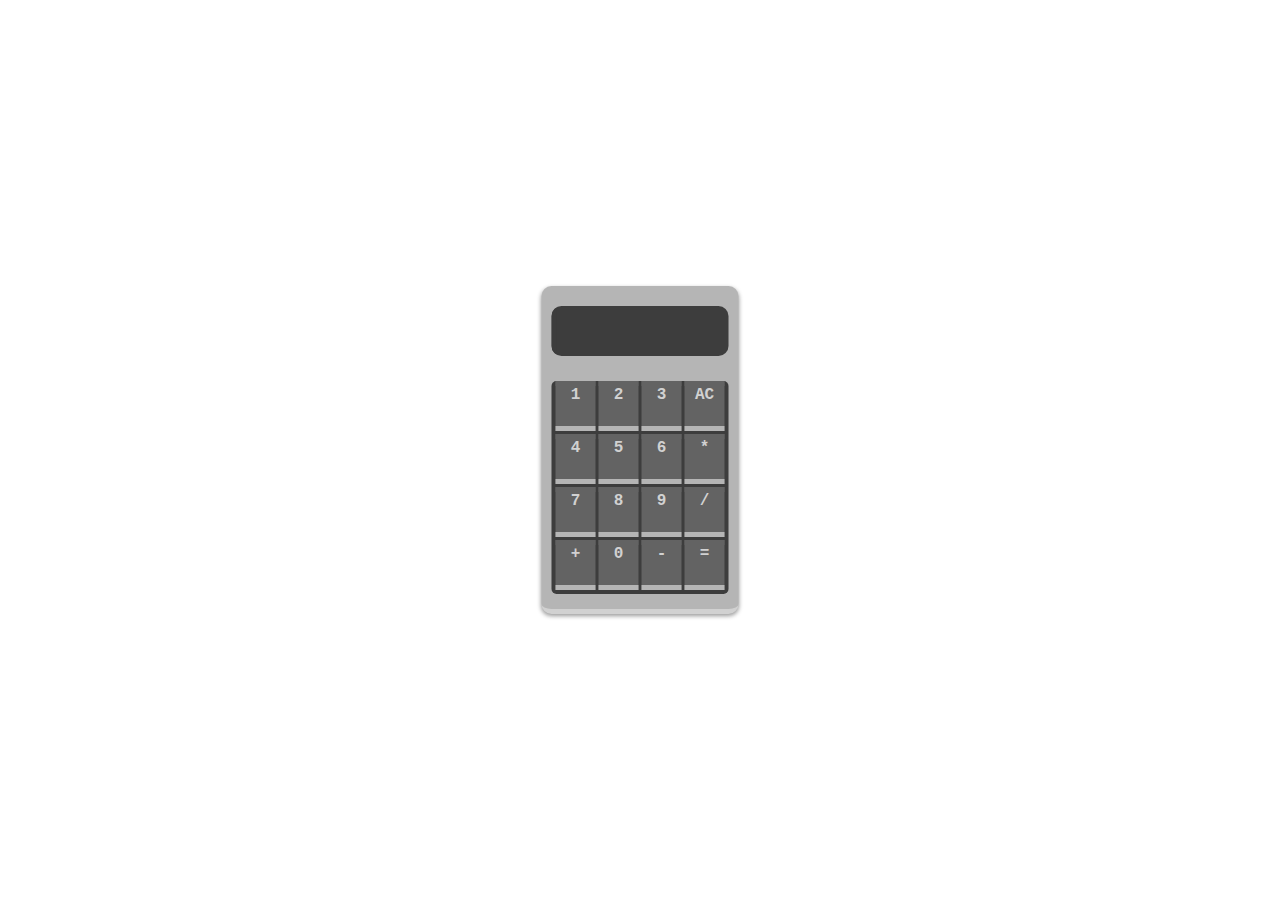
==== index.html @ 64c9ea02 "Initial commit" ====
<!DOCTYPE html>
<html lang="pt-br">
    <head>
        <meta charset="utf-8">
        <meta name="viewport" content="width=device-width">
        <title>Calculadora</title>
        <link rel="stylesheet" href="style.css">
    </head>
    <body>
        <div id="base">

            <div id="vidro">
                <div id="vidro2"></div>
                <p id="txt"></p>
                <p id="equaltxt"></p>
            </div>

            <div id="fundo">
                <div class="linha">
                    <div class="num" id="n1">1</div><div class="num numesq" id="n2">2</div><div class="num numdir" id="n3">3</div><div class="num" id="AC">AC</div>
                </div>

                <div class="linha linhacima">
                    <div class="num" id="n4">4</div><div class="num numesq" id="n5">5</div><div class="num numdir" id="n6">6</div><div class="num" id="multiply">*</div>
                </div>

                <div class="linha linhabaixo">
                    <div class="num" id="n7">7</div><div class="num numesq" id="n8">8</div><div class="num numdir" id="n9">9</div><div class="num" id="divide">/</div>
                </div>

                <div class="linha">
                    <div class="num" id="plus">+</div><div class="num numesq" id="n0">0</div><div class="num numdir" id="minus">-</div><div class="num" id="equal">=</div>
                </div> <!-- /linha -->
            </div> <!-- /fundo -->
        </div> <!-- /base -->
    </body>

    <script>
        
        const txt = document.querySelector('#txt');
        const n1 = document.querySelector('#n1');
        const n2 = document.querySelector('#n2');
        const n3 = document.querySelector('#n3');
        const AC = document.querySelector('#AC');
        const n4 = document.querySelector('#n4');
        const n5 = document.querySelector('#n5');
        const n6 = document.querySelector('#n6');
        const multiply = document.querySelector('#multiply');
        const n7 = document.querySelector('#n7');
        const n8 = document.querySelector('#n8');
        const n9 = document.querySelector('#n9');
        const divide = document.querySelector('#divide');
        const plus = document.querySelector('#plus');
        const n0 = document.querySelector('#n0');
        const minus = document.querySelector('#minus');
        const equal = document.querySelector('#equal');

        n1.addEventListener('click', clicar1);
        n2.addEventListener('click', clicar2);
        n3.addEventListener('click', clicar3);
        AC.addEventListener('click', clicarAC);
        n4.addEventListener('click', clicar4);
        n5.addEventListener('click', clicar5);
        n6.addEventListener('click', clicar6);
        multiply.addEventListener('click', clicarmultiply);
        n7.addEventListener('click', clicar7);
        n8.addEventListener('click', clicar8);
        n9.addEventListener('click', clicar9);
        divide.addEventListener('click', clicardivide);
        plus.addEventListener('click', clicarplus);
        n0.addEventListener('click', clicar0);
        minus.addEventListener('click', clicarminus);
        equal.addEventListener('mousedown', clicarequaldown);
        equal.addEventListener('mouseup', clicarequalup);

        var a;

        function clicar1() {
            txt.innerText += '1';
        }
        function clicar2() {
            txt.innerText += '2';
        }
        function clicar3() {
            txt.innerText += '3';
        }
        function clicarAC() {
            txt.innerText = ' ';
            window.a = 'a'
            window.b = 'a'
        }
        function clicar4() {
            txt.innerText += '4';
        }
        function clicar5() {
            txt.innerText += '5';
        }
        function clicar6() {
            txt.innerText += '6';
        }
        function clicarmultiply() {
            bgcolor = '#ff0000'
            if (isNaN(a)) {
            window.a = txt.innerText
            a = Number(a)
            txt.innerText = ' ';
            }
            else {
                window.b = txt.innerText
                b = Number(b)
                txt.innerText = a * b
                a = 'a'
                b = 'a'
            }
        }
        function clicar7() {
            txt.innerText += '7';
        }
        function clicar8() {
            txt.innerText += '8';
        }
        function clicar9() {
            txt.innerText += '9';
        }
        function clicardivide() {
            if (isNaN(a)) {
            window.a = txt.innerText
            a = Number(a)
            txt.innerText = ' ';
            }
            else {
                window.b = txt.innerText
                b = Number(b)
                txt.innerText = a / b
                a = 'a'
                b = 'a'
            }
        }
        function clicarplus() {
            if (isNaN(a)) {
            window.a = txt.innerText
            a = Number(a)
            txt.innerText = ' ';
            }
            else {
                window.b = txt.innerText
                b = Number(b)
                txt.innerText = a + b
                a = 'a'
                b = 'a'
            }
        }
        function clicar0() {
            txt.innerText += '0';
        }
        function clicarminus() {
            if (isNaN(a)) {
            window.a = txt.innerText
            a = Number(a)
            txt.innerText = ' ';
            }
            else {
                window.b = txt.innerText
                b = Number(b)
                txt.innerText = a - b
                a = 'a'
                b = 'a'
            }
        }
        function clicarequaldown() {
            txt.innerText = ' '
            document.querySelector('#equaltxt').innerText = 'o igual n faz ndkkk'
        }
        function clicarequalup() {
            txt.innerHTML = ' '
            document.querySelector('#equaltxt').innerText = ' '
        }
    </script>
</html>
---- style.css ----
@charset "utf-8";

:root {
    --cor00: #3d3d3d;
    --cor01: #636363;
    --cor02: #7D7D7D;
    --cor03: #9C9C9C;
    --cor04: #B5B5B5;
    --cor05: #D1D1D1;
}

* {
    padding: 0;
    margin: 0;
    border: 0;
    box-sizing: border-box;
    display: inline-block;
    font-family: 'Courier New', Courier, monospace;
}

head, script {
    display: none;
}

body {
    position: relative;
    height: 100vh;
    width: 100vw;
    background-color: white;
}

.num {
    width: 40px;
    height: 50px;
    text-align: center;
    font-weight: bold;
    background-color: var(--cor01);
    color: var(--cor05);
    border-top: 5px solid var(--cor01);
    border-bottom: 5px solid var(--cor04);
}

.numesq {
    margin-left: 3px;
    margin-right: 3px;
}

.numdir {
    margin-right: 3px;
}

.num:active {
    border-top: 5px solid var(--cor00);
    border-bottom: 5px solid var(--cor01);
}

.linha {
    width: 169px;
    height: 50px;
    background-color: var(--cor00);
}

.linhacima {
    margin-top: 3px;
    margin-bottom: 3px;
}

.linhabaixo {
    margin-bottom: 3px;
}

#base {
    position: absolute;
    top: 50%;
    left: 50%;
    transform: translate(-50%, -50%);
    width: 197px;
    height: 328px;
    background-color: var(--cor04);
    padding: 20px 10px 20px 10px;
    border-radius: 10px;
    border-bottom: 5px solid var(--cor05);
    box-shadow: 0px 2px 4px rgba(0, 0, 0, 0.4);
}

#vidro {
    position: relative;
    width: 177px;
    height: 50px;
    border-radius: 10px;
    background-color: var(--cor00);
    margin-bottom: 20px;
    overflow-x: scroll;
}

#vidro2 {
    position: absolute;
    left: 0;
    width: 5px;
    height: 50px;
    background-color: var(--cor00);
    border-radius: 10px 0px 0px 10px;
    z-index: 2;
}

#txt {
    position: absolute;
    right: 0;
    line-height: 50px;
    font-size: 1.3em;
    color: white;
    word-break: keep-all;
    z-index: 1;
}

#fundo {
    width: 177px;
    height: 213px;
    padding: 0px 4px 4px 4px;
    border-radius: 5px;
    background-color: var(--cor00);
}

#equaltxt {
    position: absolute;
    left: 10px;
    line-height: 50px;
    font-size: 1em;
    font-family: Arial, Helvetica, sans-serif;
    color: white;
    word-break: keep-all;
    z-index: 0;
}
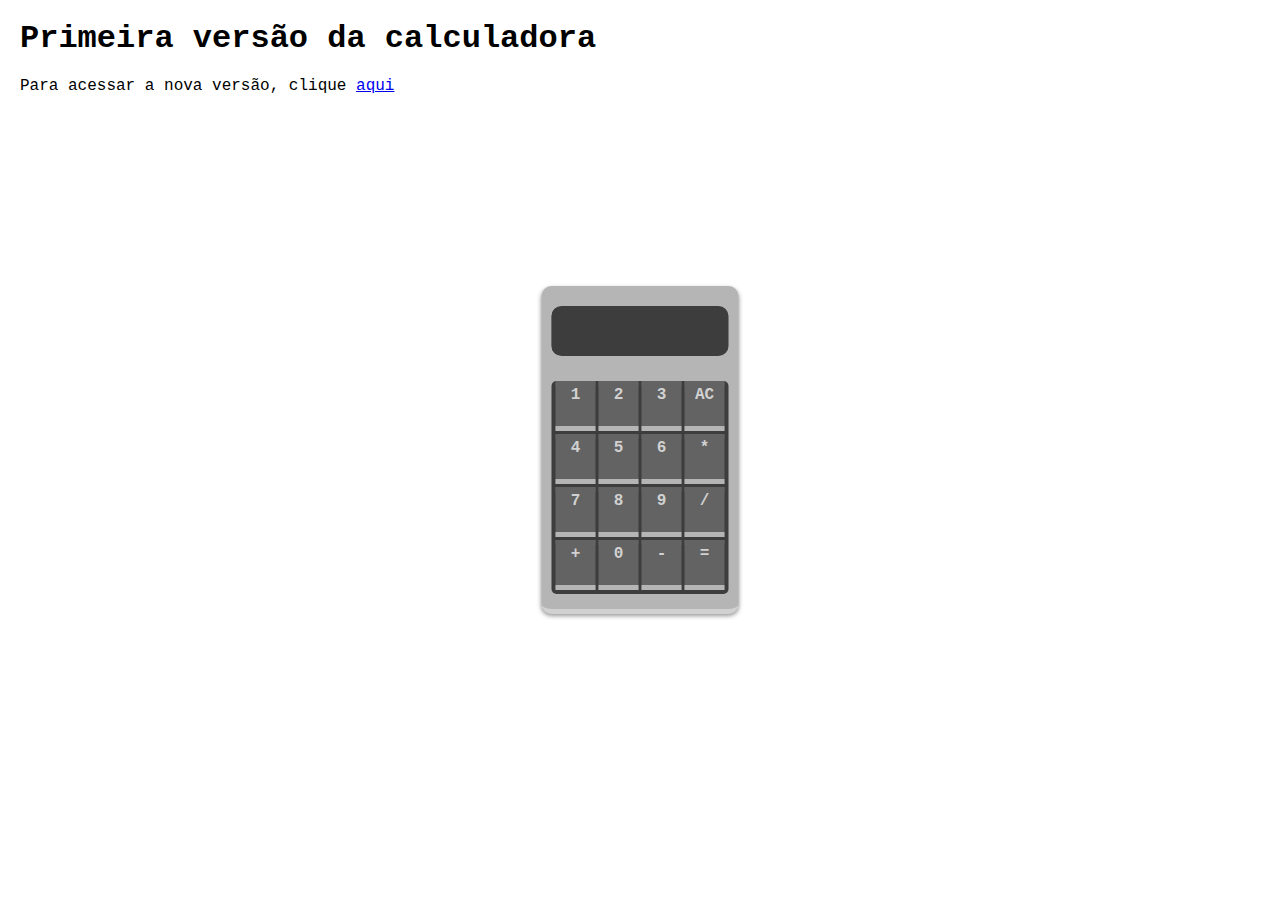
==== commit 9fb723cd: "Calculadora Finalizada" ====
--- a/index.html
+++ b/index.html
@@ -7,6 +7,9 @@
         <link rel="stylesheet" href="style.css">
     </head>
     <body>
+        <h1 style="display:block; padding: 20px;">Primeira versão da calculadora</h1>
+        <p style="padding: 0px 20px 20px 20px;">Para acessar a nova versão, clique <a href="calculadoraV2.html" rel="next" target="_self">aqui</a></p>
+
         <div id="base">
 
             <div id="vidro">
@@ -72,6 +75,8 @@
         minus.addEventListener('click', clicarminus);
         equal.addEventListener('mousedown', clicarequaldown);
         equal.addEventListener('mouseup', clicarequalup);
+        equal.addEventListener('touchstart', touchstart);
+        equal.addEventListener('touchend', touchend);
 
         var a;
 
@@ -175,5 +180,13 @@
             txt.innerHTML = ' '
             document.querySelector('#equaltxt').innerText = ' '
         }
+        function touchstart() {
+            txt.innerText = ' '
+            document.querySelector('#equaltxt').innerText = 'o igual n faz ndkkk'
+        }
+        function touchend() {
+            txt.innerHTML = ' '
+            document.querySelector('#equaltxt').innerText = ' '
+        }
     </script>
 </html>--- a/style.css
+++ b/style.css
@@ -27,46 +27,6 @@
     height: 100vh;
     width: 100vw;
     background-color: white;
-}
-
-.num {
-    width: 40px;
-    height: 50px;
-    text-align: center;
-    font-weight: bold;
-    background-color: var(--cor01);
-    color: var(--cor05);
-    border-top: 5px solid var(--cor01);
-    border-bottom: 5px solid var(--cor04);
-}
-
-.numesq {
-    margin-left: 3px;
-    margin-right: 3px;
-}
-
-.numdir {
-    margin-right: 3px;
-}
-
-.num:active {
-    border-top: 5px solid var(--cor00);
-    border-bottom: 5px solid var(--cor01);
-}
-
-.linha {
-    width: 169px;
-    height: 50px;
-    background-color: var(--cor00);
-}
-
-.linhacima {
-    margin-top: 3px;
-    margin-bottom: 3px;
-}
-
-.linhabaixo {
-    margin-bottom: 3px;
 }
 
 #base {
@@ -121,6 +81,47 @@
     background-color: var(--cor00);
 }
 
+.linha {
+    width: 169px;
+    height: 50px;
+    background-color: var(--cor00);
+}
+
+.linhacima {
+    margin-top: 3px;
+    margin-bottom: 3px;
+}
+
+.linhabaixo {
+    margin-bottom: 3px;
+}
+
+.num {
+    position: relative;
+    width: 40px;
+    height: 50px;
+    text-align: center;
+    font-weight: bold;
+    background-color: var(--cor01);
+    color: var(--cor05);
+    border-top: 5px solid var(--cor01);
+    border-bottom: 5px solid var(--cor04);
+}
+
+.numesq {
+    margin-left: 3px;
+    margin-right: 3px;
+}
+
+.numdir {
+    margin-right: 3px;
+}
+
+.num:active {
+    border-top: 5px solid var(--cor00);
+    border-bottom: 5px solid var(--cor01);
+}
+
 #equaltxt {
     position: absolute;
     left: 10px;
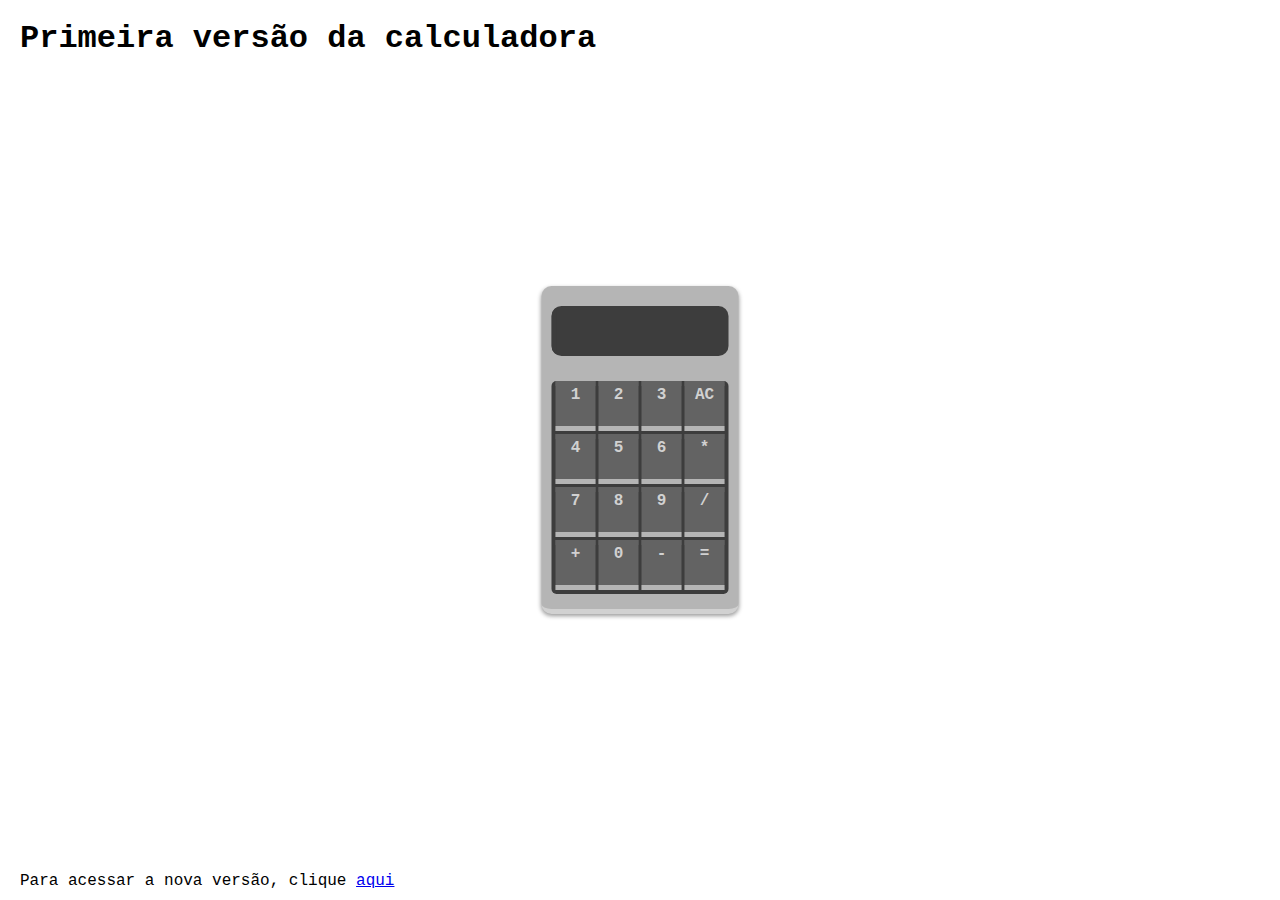
==== commit 29fedf70: "Correção posicionamento de texto" ====
--- a/index.html
+++ b/index.html
@@ -8,7 +8,7 @@
     </head>
     <body>
         <h1 style="display:block; padding: 20px;">Primeira versão da calculadora</h1>
-        <p style="padding: 0px 20px 20px 20px;">Para acessar a nova versão, clique <a href="calculadoraV2.html" rel="next" target="_self">aqui</a></p>
+        <p style="position:absolute; bottom: 0; left: 0; padding-bottom:10px; padding-left: 20px;">Para acessar a nova versão, clique <a href="calculadoraV2.html" rel="next" target="_self">aqui</a></p>
 
         <div id="base">
 
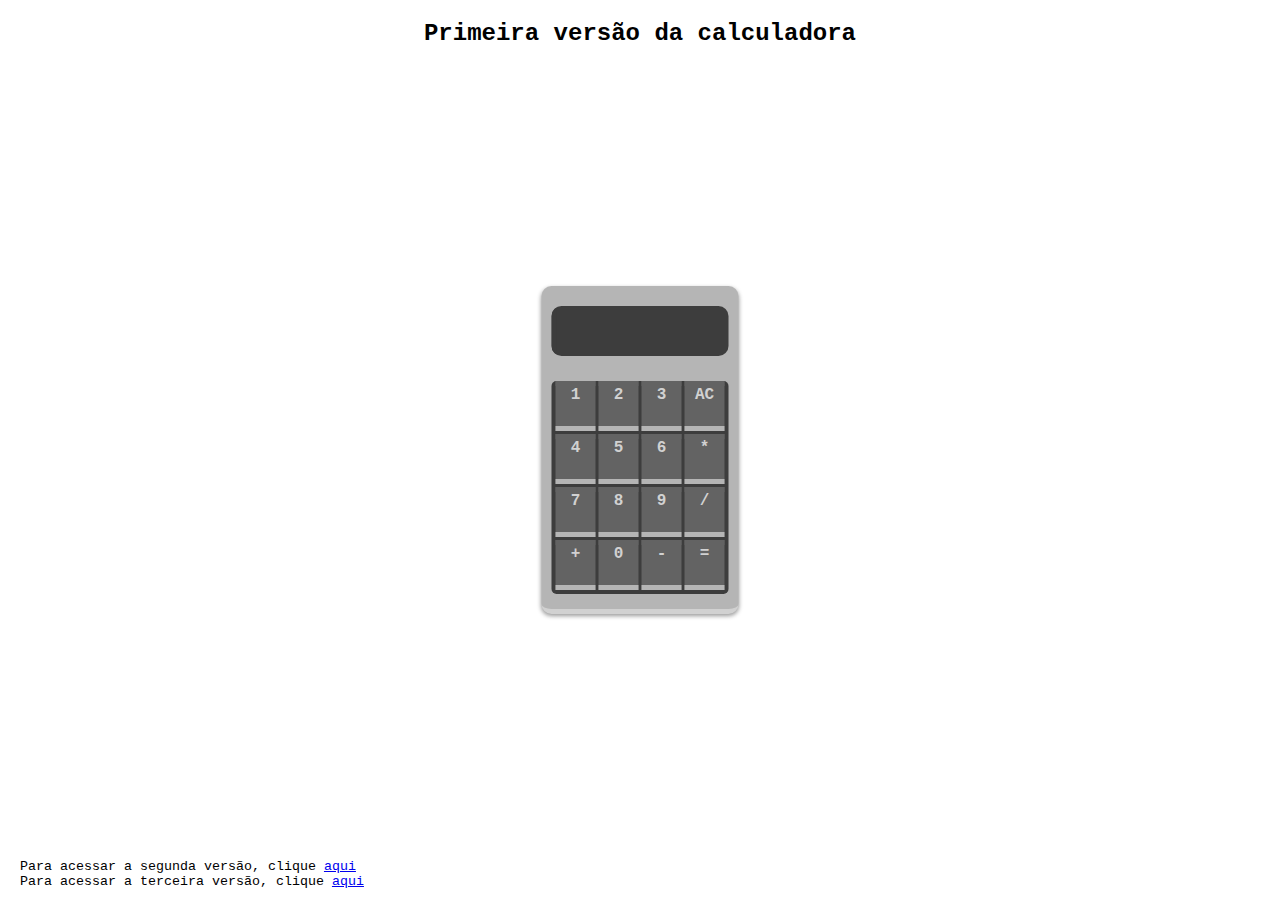
==== commit 43da1f02: "Criei a terceira versão da calculadora" ====
--- a/index.html
+++ b/index.html
@@ -7,8 +7,8 @@
         <link rel="stylesheet" href="style.css">
     </head>
     <body>
-        <h1 style="display:block; padding: 20px;">Primeira versão da calculadora</h1>
-        <p style="position:absolute; bottom: 0; left: 0; padding-bottom:10px; padding-left: 20px;">Para acessar a nova versão, clique <a href="calculadoraV2.html" rel="next" target="_self">aqui</a></p>
+        <h2 style="display:block; padding: 20px; text-align: center;">Primeira versão da calculadora</h1>
+        <p style="position:absolute; bottom: 0; left: 0; padding-bottom:10px; padding-left: 20px;"><small>Para acessar a segunda versão, clique <a href="calculadoraV2.html" rel="next" target="_self">aqui</a> <br> Para acessar a terceira versão, clique <a href="v3/calculadoraV3.html" rel="next" target="_self">aqui</a></small></p>
 
         <div id="base">
 
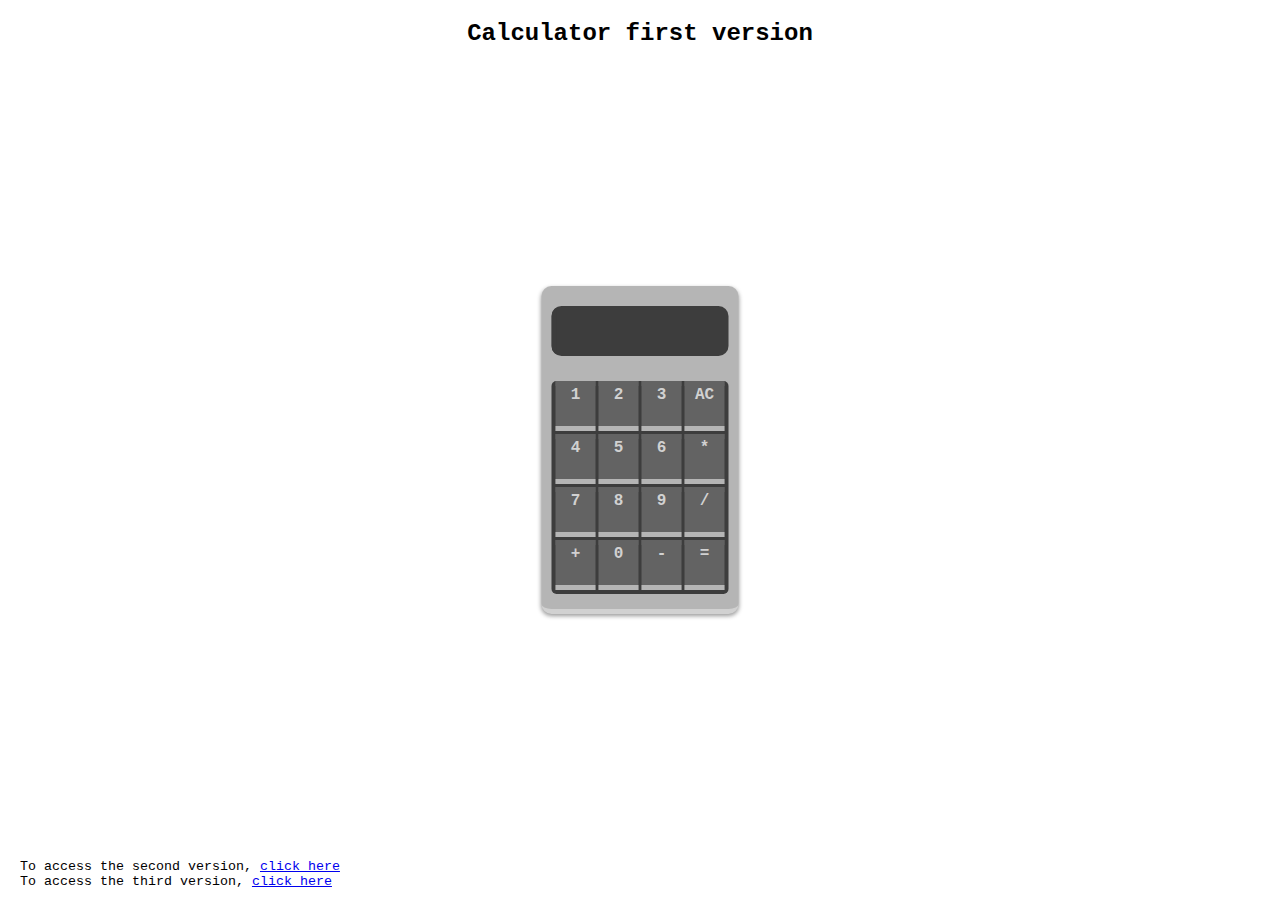
==== commit 405185ff: "Trying to make my code more understandable" ====
--- a/index.html
+++ b/index.html
@@ -1,46 +1,46 @@
 <!DOCTYPE html>
-<html lang="pt-br">
+<html lang="en">
     <head>
         <meta charset="utf-8">
         <meta name="viewport" content="width=device-width">
-        <title>Calculadora</title>
+        <title>Calculator</title>
         <link rel="stylesheet" href="style.css">
     </head>
     <body>
-        <h2 style="display:block; padding: 20px; text-align: center;">Primeira versão da calculadora</h1>
-        <p style="position:absolute; bottom: 0; left: 0; padding-bottom:10px; padding-left: 20px;"><small>Para acessar a segunda versão, clique <a href="calculadoraV2.html" rel="next" target="_self">aqui</a> <br> Para acessar a terceira versão, clique <a href="v3/calculadoraV3.html" rel="next" target="_self">aqui</a></small></p>
+        <h2 style="display:block; padding: 20px; text-align: center;">Calculator first version</h1>
+        <p style="position:absolute; bottom: 0; left: 0; padding-bottom:10px; padding-left: 20px;"><small>To access the second version, <a href="calculatorV2.html" rel="next" target="_self">click here</a><br>To access the third version, <a href="v3/index.html" rel="next" target="_self">click here</a></small></p>
 
         <div id="base">
 
-            <div id="vidro">
-                <div id="vidro2"></div>
-                <p id="txt"></p>
+            <div id="resultcontainer">
+                <div id="resultbar"></div>
+                <p id="result"></p>
                 <p id="equaltxt"></p>
             </div>
 
-            <div id="fundo">
-                <div class="linha">
-                    <div class="num" id="n1">1</div><div class="num numesq" id="n2">2</div><div class="num numdir" id="n3">3</div><div class="num" id="AC">AC</div>
+            <div id="numbg">
+                <div class="numline">
+                    <div class="num" id="n1">1</div><div class="num numleft" id="n2">2</div><div class="num numright" id="n3">3</div><div class="num" id="AC">AC</div>
                 </div>
 
-                <div class="linha linhacima">
-                    <div class="num" id="n4">4</div><div class="num numesq" id="n5">5</div><div class="num numdir" id="n6">6</div><div class="num" id="multiply">*</div>
+                <div class="numline line2">
+                    <div class="num" id="n4">4</div><div class="num numleft" id="n5">5</div><div class="num numright" id="n6">6</div><div class="num" id="multiply">*</div>
                 </div>
 
-                <div class="linha linhabaixo">
-                    <div class="num" id="n7">7</div><div class="num numesq" id="n8">8</div><div class="num numdir" id="n9">9</div><div class="num" id="divide">/</div>
+                <div class="numline line3">
+                    <div class="num" id="n7">7</div><div class="num numleft" id="n8">8</div><div class="num numright" id="n9">9</div><div class="num" id="divide">/</div>
                 </div>
 
-                <div class="linha">
-                    <div class="num" id="plus">+</div><div class="num numesq" id="n0">0</div><div class="num numdir" id="minus">-</div><div class="num" id="equal">=</div>
-                </div> <!-- /linha -->
-            </div> <!-- /fundo -->
+                <div class="numline">
+                    <div class="num" id="plus">+</div><div class="num numleft" id="n0">0</div><div class="num numright" id="minus">-</div><div class="num" id="equal">=</div>
+                </div> <!-- /numline -->
+            </div> <!-- /numbg -->
         </div> <!-- /base -->
     </body>
 
     <script>
         
-        const txt = document.querySelector('#txt');
+        const res = document.querySelector('#result');
         const n1 = document.querySelector('#n1');
         const n2 = document.querySelector('#n2');
         const n3 = document.querySelector('#n3');
@@ -81,111 +81,111 @@
         var a;
 
         function clicar1() {
-            txt.innerText += '1';
+            res.innerText += '1';
         }
         function clicar2() {
-            txt.innerText += '2';
+            res.innerText += '2';
         }
         function clicar3() {
-            txt.innerText += '3';
+            res.innerText += '3';
         }
         function clicarAC() {
-            txt.innerText = ' ';
+            res.innerText = ' ';
             window.a = 'a'
             window.b = 'a'
         }
         function clicar4() {
-            txt.innerText += '4';
+            res.innerText += '4';
         }
         function clicar5() {
-            txt.innerText += '5';
+            res.innerText += '5';
         }
         function clicar6() {
-            txt.innerText += '6';
+            res.innerText += '6';
         }
         function clicarmultiply() {
             bgcolor = '#ff0000'
             if (isNaN(a)) {
-            window.a = txt.innerText
+            window.a = res.innerText
             a = Number(a)
-            txt.innerText = ' ';
+            res.innerText = ' ';
             }
             else {
-                window.b = txt.innerText
+                window.b = res.innerText
                 b = Number(b)
-                txt.innerText = a * b
+                res.innerText = a * b
                 a = 'a'
                 b = 'a'
             }
         }
         function clicar7() {
-            txt.innerText += '7';
+            res.innerText += '7';
         }
         function clicar8() {
-            txt.innerText += '8';
+            res.innerText += '8';
         }
         function clicar9() {
-            txt.innerText += '9';
+            res.innerText += '9';
         }
         function clicardivide() {
             if (isNaN(a)) {
-            window.a = txt.innerText
+            window.a = res.innerText
             a = Number(a)
-            txt.innerText = ' ';
+            res.innerText = ' ';
             }
             else {
-                window.b = txt.innerText
+                window.b = res.innerText
                 b = Number(b)
-                txt.innerText = a / b
+                res.innerText = a / b
                 a = 'a'
                 b = 'a'
             }
         }
         function clicarplus() {
             if (isNaN(a)) {
-            window.a = txt.innerText
+            window.a = res.innerText
             a = Number(a)
-            txt.innerText = ' ';
+            res.innerText = ' ';
             }
             else {
-                window.b = txt.innerText
+                window.b = res.innerText
                 b = Number(b)
-                txt.innerText = a + b
+                res.innerText = a + b
                 a = 'a'
                 b = 'a'
             }
         }
         function clicar0() {
-            txt.innerText += '0';
+            res.innerText += '0';
         }
         function clicarminus() {
             if (isNaN(a)) {
-            window.a = txt.innerText
+            window.a = res.innerText
             a = Number(a)
-            txt.innerText = ' ';
+            res.innerText = ' ';
             }
             else {
-                window.b = txt.innerText
+                window.b = res.innerText
                 b = Number(b)
-                txt.innerText = a - b
+                res.innerText = a - b
                 a = 'a'
                 b = 'a'
             }
         }
         function clicarequaldown() {
-            txt.innerText = ' '
-            document.querySelector('#equaltxt').innerText = 'o igual n faz ndkkk'
+            res.innerText = ' '
+            document.querySelector('#equaltxt').innerText = "equal doesn't work lol"
         }
         function clicarequalup() {
-            txt.innerHTML = ' '
+            res.innerHTML = ' '
             document.querySelector('#equaltxt').innerText = ' '
         }
         function touchstart() {
-            txt.innerText = ' '
-            document.querySelector('#equaltxt').innerText = 'o igual n faz ndkkk'
+            res.innerText = ' '
+            document.querySelector('#equaltxt').innerText = "equal doesn't work lol"
         }
         function touchend() {
-            txt.innerHTML = ' '
+            res.innerHTML = ' '
             document.querySelector('#equaltxt').innerText = ' '
         }
     </script>
--- a/style.css
+++ b/style.css
@@ -43,7 +43,7 @@
     box-shadow: 0px 2px 4px rgba(0, 0, 0, 0.4);
 }
 
-#vidro {
+#resultcontainer {
     position: relative;
     width: 177px;
     height: 50px;
@@ -53,7 +53,7 @@
     overflow-x: scroll;
 }
 
-#vidro2 {
+#resultbar {
     position: absolute;
     left: 0;
     width: 5px;
@@ -63,7 +63,7 @@
     z-index: 2;
 }
 
-#txt {
+#result {
     position: absolute;
     right: 0;
     line-height: 50px;
@@ -73,7 +73,7 @@
     z-index: 1;
 }
 
-#fundo {
+#numbg {
     width: 177px;
     height: 213px;
     padding: 0px 4px 4px 4px;
@@ -81,18 +81,18 @@
     background-color: var(--cor00);
 }
 
-.linha {
+.numline {
     width: 169px;
     height: 50px;
     background-color: var(--cor00);
 }
 
-.linhacima {
+.line2 {
     margin-top: 3px;
     margin-bottom: 3px;
 }
 
-.linhabaixo {
+.line3 {
     margin-bottom: 3px;
 }
 
@@ -108,12 +108,12 @@
     border-bottom: 5px solid var(--cor04);
 }
 
-.numesq {
+.numleft {
     margin-left: 3px;
     margin-right: 3px;
 }
 
-.numdir {
+.numright {
     margin-right: 3px;
 }
 
